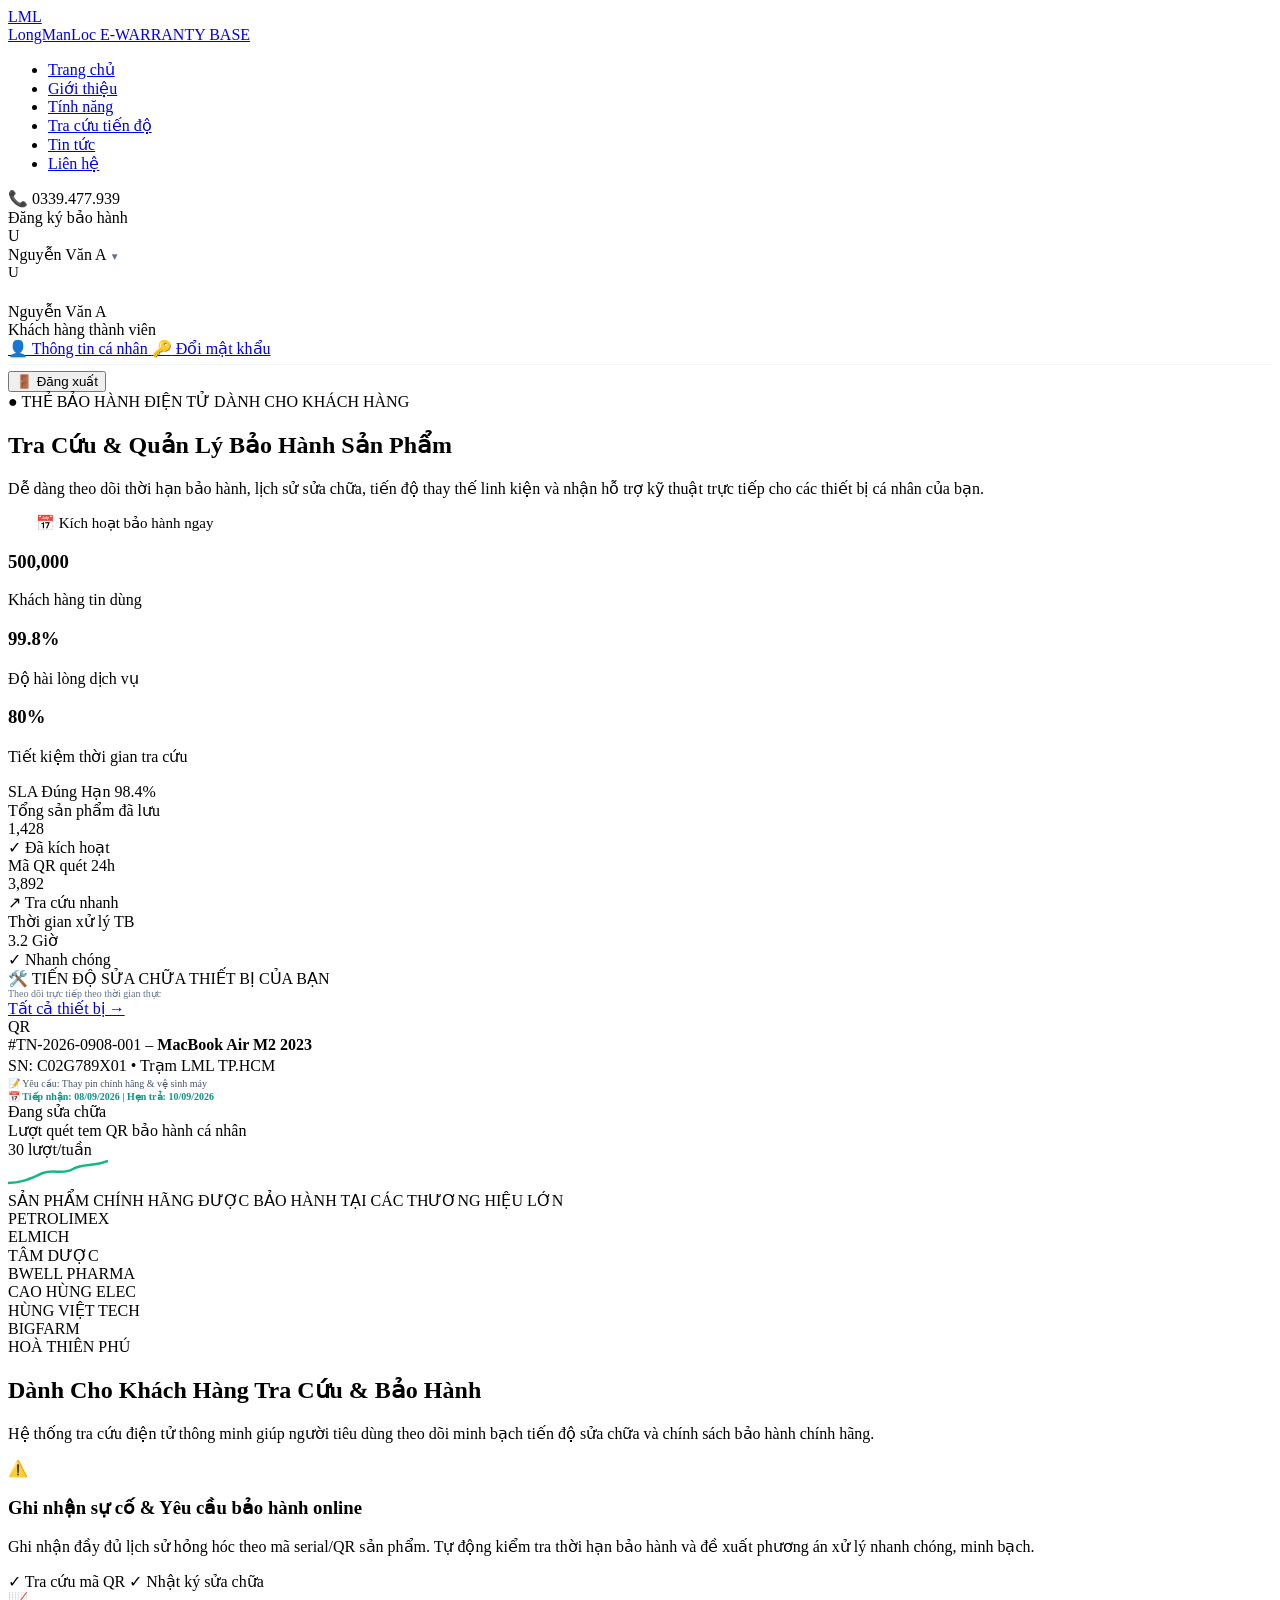
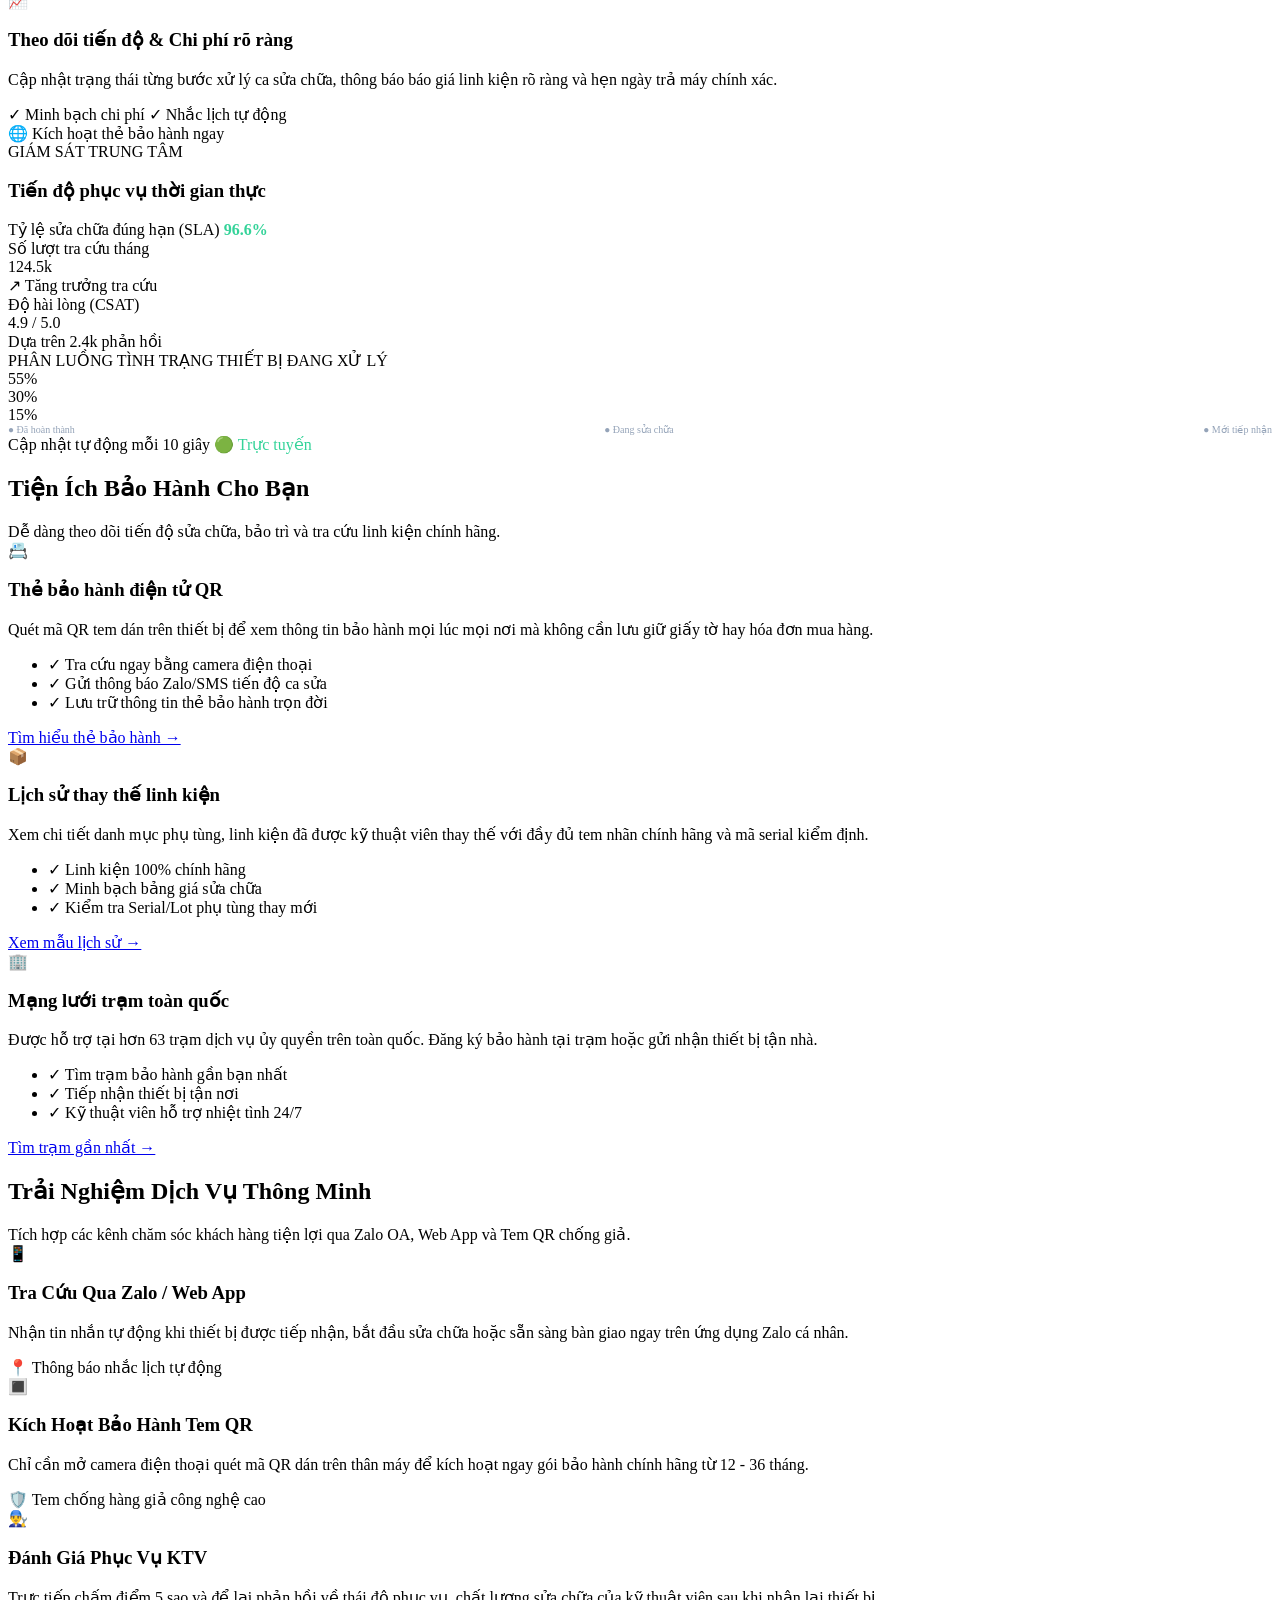
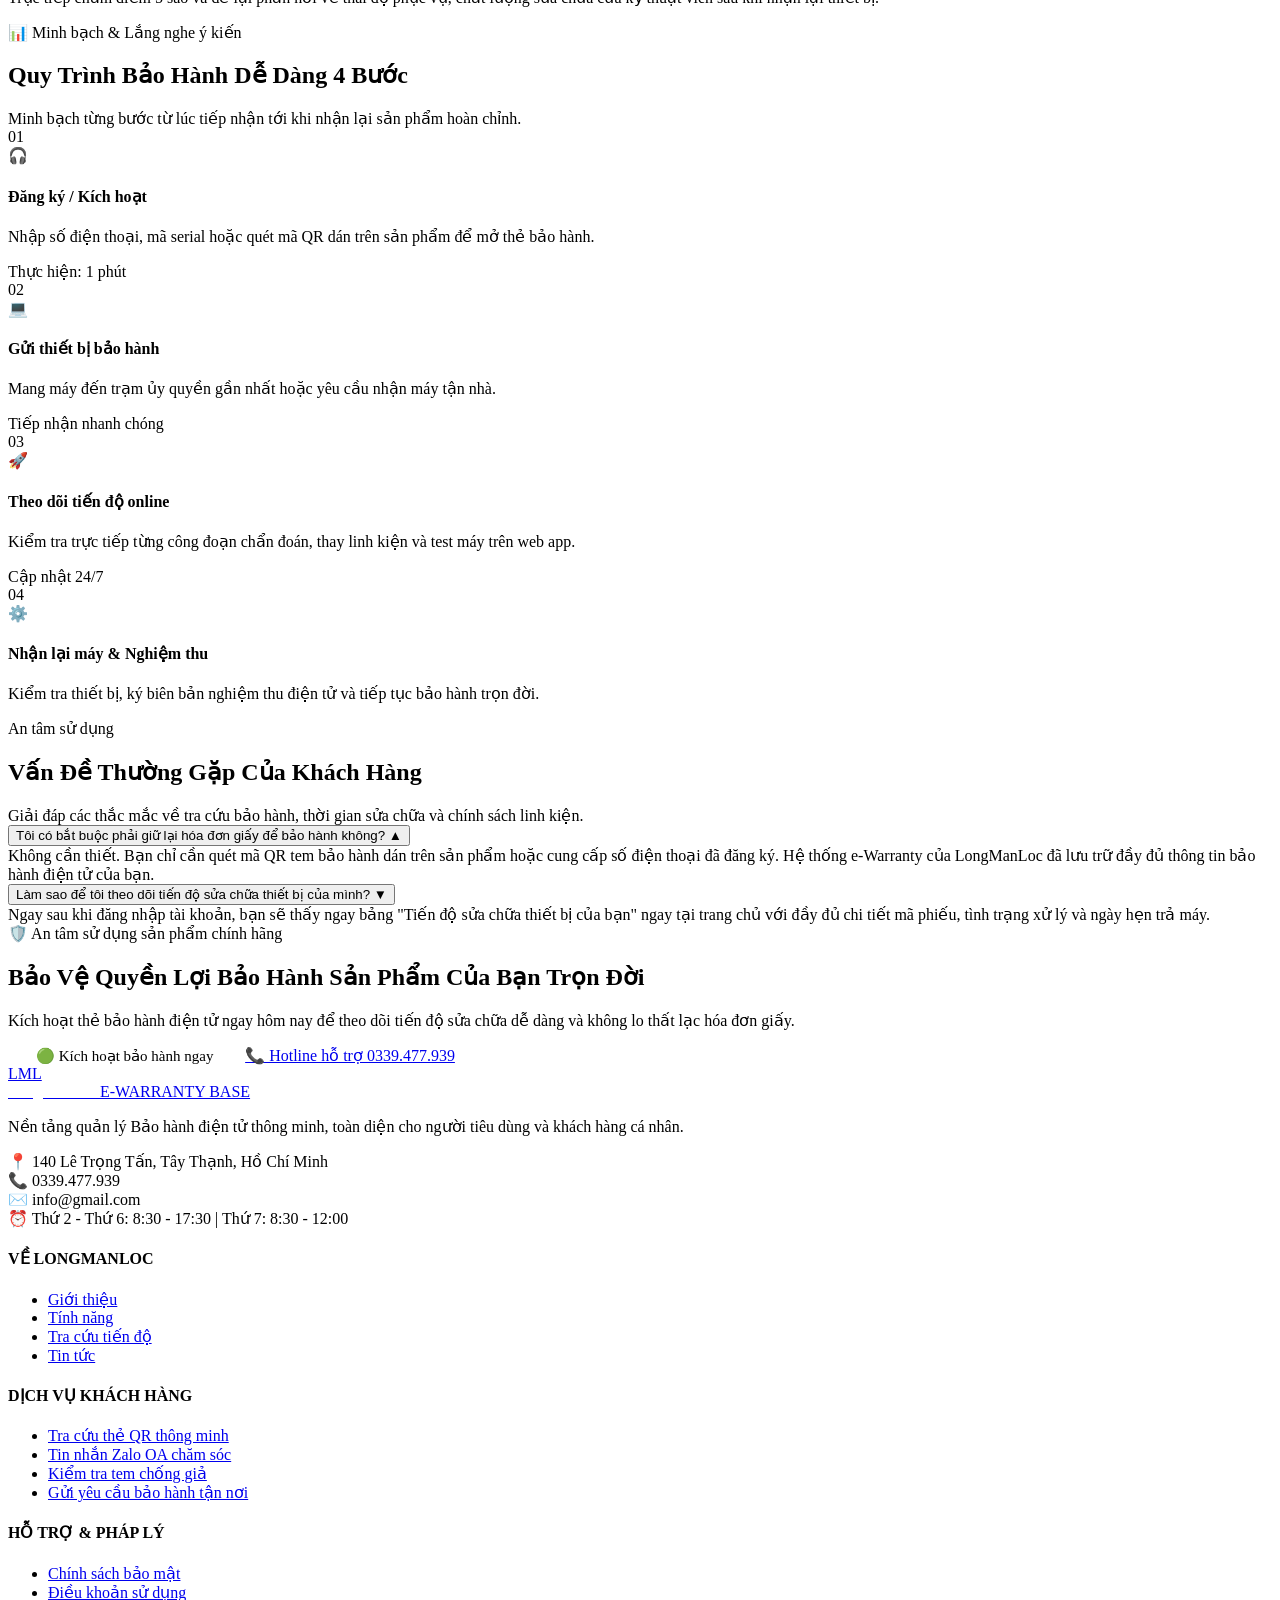
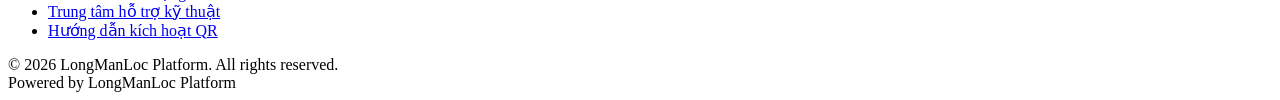
==== src/main/resources/templates/home/index.html @ a5903f1f "Update complete Spring Boot e-Warranty project with MySQL DB, Authentication, and Warranty UI" ====
<!DOCTYPE html>
<html lang="vi" xmlns:th="http://www.thymeleaf.org" xmlns:sec="http://www.thymeleaf.org/extras/spring-security">
<head>
    <meta charset="UTF-8" />
    <meta name="viewport" content="width=device-width, initial-scale=1.0" />
    <title>Trang chủ – LongManLoc E-WARRANTY BASE</title>
    <link href="https://fonts.googleapis.com/css2?family=Inter:wght@400;500;600;700;800;900&display=swap" rel="stylesheet" />
    <link rel="stylesheet" th:href="@{/css/home.css}" />
</head>
<body>

    <!-- ============================================================================
         HEADER & NAVBAR
         ============================================================================ -->
    <header class="navbar-header">
        <div class="nav-container">
            <a href="/" class="nav-brand">
                <div class="brand-icon-box">LML</div>
                <div class="brand-text">
                    <span class="brand-title">LongManLoc</span>
                    <span class="brand-subtitle">E-WARRANTY BASE</span>
                </div>
            </a>

            <ul class="nav-menu">
                <li><a href="/" class="nav-link active">Trang chủ</a></li>
                <li><a href="#about" class="nav-link">Giới thiệu</a></li>
                <li><a href="#features" class="nav-link">Tính năng</a></li>
                <li><a href="#tracking" class="nav-link">Tra cứu tiến độ</a></li>
                <li><a href="#news" class="nav-link">Tin tức</a></li>
                <li><a href="#contact" class="nav-link">Liên hệ</a></li>
            </ul>

            <div class="nav-right-actions">
                <div class="phone-contact-pill">
                    <span>📞</span> 0339.477.939
                </div>
                <a th:href="@{/Warranty/Register}" class="btn-primary-teal">
                    Đăng ký bảo hành
                </a>

                <!-- User Authenticated Profile Widget with Click Dropdown Window -->
                <div class="user-profile-menu" id="userProfileMenu" onclick="toggleProfileDropdown(event)" sec:authorize="isAuthenticated()">
                    <div class="user-avatar-circle" th:text="${userFullName != null ? #strings.substring(userFullName, 0, 1).toUpperCase() : #strings.substring(#authentication.name, 0, 1).toUpperCase()}">U</div>
                    <span class="user-name-text" th:text="${userFullName != null ? userFullName : #authentication.name}">Nguyễn Văn A</span>
                    <span style="font-size: 10px; color: #64748b;">▼</span>

                    <!-- Dropdown Popup Window -->
                    <div class="profile-dropdown-content" onclick="event.stopPropagation()">
                        <div class="profile-dropdown-header">
                            <div class="user-avatar-circle" style="width: 38px; height: 38px; font-size: 15px;" th:text="${userFullName != null ? #strings.substring(userFullName, 0, 1).toUpperCase() : #strings.substring(#authentication.name, 0, 1).toUpperCase()}">U</div>
                            <div>
                                <div class="dropdown-user-name" th:text="${userFullName != null ? userFullName : #authentication.name}">Nguyễn Văn A</div>
                                <div class="dropdown-user-role">Khách hàng thành viên</div>
                            </div>
                        </div>

                        <a href="#" class="profile-dropdown-item">
                            <span>👤</span> Thông tin cá nhân
                        </a>
                        <a href="#" class="profile-dropdown-item">
                            <span>🔑</span> Đổi mật khẩu
                        </a>
                        
                        <div style="height: 1px; background: #f1f5f9; margin: 6px 0;"></div>

                        <form th:action="@{/Account/Logout}" method="post" style="margin: 0;">
                            <button type="submit" class="profile-dropdown-item logout-item">
                                <span>🚪</span> Đăng xuất
                            </button>
                        </form>
                    </div>
                </div>
            </div>
        </div>
    </header>

    <!-- ============================================================================
         HERO BANNER SECTION
         ============================================================================ -->
    <section class="hero-section">
        <div class="hero-bg-glow"></div>
        <div class="hero-grid-container">
            
            <!-- Left Column: Copy & CTA for Retail Customers -->
            <div class="hero-left-content">
                <div class="hero-badge-tag">
                    ● THẺ BẢO HÀNH ĐIỆN TỬ DÀNH CHO KHÁCH HÀNG
                </div>
                <h1 class="hero-headline">
                    Tra Cứu & Quản Lý Bảo Hành Sản Phẩm
                </h1>
                <p class="hero-description">
                    Dễ dàng theo dõi thời hạn bảo hành, lịch sử sửa chữa, tiến độ thay thế linh kiện và nhận hỗ trợ kỹ thuật trực tiếp cho các thiết bị cá nhân của bạn.
                </p>

                <a th:href="@{/Account/Register}" class="btn-primary-teal" style="font-size: 15px; padding: 14px 28px;">
                    📅 Kích hoạt bảo hành ngay
                </a>

                <div class="hero-stats-row">
                    <div class="hero-stat-item">
                        <h3 th:text="${totalCustomers != null ? #numbers.formatInteger(totalCustomers, 1, 'COMMA') : '500,000'}">500,000</h3>
                        <p>Khách hàng tin dùng</p>
                    </div>
                    <div class="hero-stat-item">
                        <h3>99.8%</h3>
                        <p>Độ hài lòng dịch vụ</p>
                    </div>
                    <div class="hero-stat-item">
                        <h3>80%</h3>
                        <p>Tiết kiệm thời gian tra cứu</p>
                    </div>
                </div>
            </div>

            <!-- Right Column: Personal Device Repair Tracking Board (REPLACED DISPATCH BOARD) -->
            <div class="hero-dashboard-card" id="tracking">
                <div class="card-top-bar">
                    <div class="dots-wrapper">
                        <span class="dot-red"></span>
                        <span class="dot-yellow"></span>
                        <span class="dot-green"></span>
                    </div>
                    <div class="sla-pill-badge">SLA Đúng Hạn 98.4%</div>
                </div>

                <div class="dash-stats-grid">
                    <div class="dash-stat-box">
                        <div class="dash-stat-label">Tổng sản phẩm đã lưu</div>
                        <div class="dash-stat-val" th:text="${#numbers.formatInteger(totalTickets != null ? totalTickets : 1428, 1, 'COMMA')}">1,428</div>
                        <div class="dash-stat-sub">✓ Đã kích hoạt</div>
                    </div>
                    <div class="dash-stat-box">
                        <div class="dash-stat-label">Mã QR quét 24h</div>
                        <div class="dash-stat-val">3,892</div>
                        <div class="dash-stat-sub">↗ Tra cứu nhanh</div>
                    </div>
                    <div class="dash-stat-box">
                        <div class="dash-stat-label">Thời gian xử lý TB</div>
                        <div class="dash-stat-val">3.2 Giờ</div>
                        <div class="dash-stat-sub">✓ Nhanh chóng</div>
                    </div>
                </div>

                <div class="dispatch-section-header">
                    <div>
                        <span class="dispatch-title">🛠️ TIẾN ĐỘ SỬA CHỮA THIẾT BỊ CỦA BẠN</span>
                        <div style="font-size: 10px; color: #64748b; font-weight: 500;">Theo dõi trực tiếp theo thời gian thực</div>
                    </div>
                    <a href="#" class="dispatch-link">Tất cả thiết bị →</a>
                </div>

                <!-- Customer Device Tickets List -->
                <div class="dispatch-ticket-list">
                    <div th:each="ticket, iterStat : ${customerTickets}" class="ticket-item-row" style="align-items: flex-start;">
                        <div class="ticket-info-left" style="flex: 1;">
                            <div class="ticket-type-icon" th:classappend="${iterStat.index == 0 ? 'type-qr' : (iterStat.index == 1 ? 'type-sr' : 'type-ok')}"
                                 th:text="${iterStat.index == 0 ? 'QR' : (iterStat.index == 1 ? 'SR' : 'OK')}">QR</div>
                            <div style="flex: 1;">
                                <div class="ticket-title">
                                    <span th:text="${ticket.maPhieu}">#TN-2026-0908-001</span> – <strong th:text="${ticket.tenThietBi}">MacBook Air M2 2023</strong>
                                </div>
                                <div class="ticket-meta" style="margin-top: 2px;">
                                    <span th:text="${ticket.soSerial}">SN: C02G789X01</span> • <span th:text="${ticket.tenTram}">Trạm LML TP.HCM</span>
                                </div>
                                <div style="font-size: 10px; color: #475569; margin-top: 3px; font-weight: 500;">
                                    📝 <span th:text="${ticket.moTaLoi}">Yêu cầu: Thay pin chính hãng & vệ sinh máy</span>
                                </div>
                                <div style="font-size: 10px; color: #0d9488; margin-top: 2px; font-weight: 600;">
                                    📅 Tiếp nhận: <span th:text="${ticket.ngayTiepNhanStr}">08/09/2026</span> | Hẹn trả: <span th:text="${ticket.ngayHenTraStr}">10/09/2026</span>
                                </div>
                            </div>
                        </div>
                        <span th:class="${ticket.trangThaiClass}" th:text="${ticket.trangThaiBadgeText}" style="margin-top: 4px;">Đang sửa chữa</span>
                    </div>
                </div>

                <div class="qr-scan-spark-card">
                    <div>
                        <div class="qr-spark-title">Lượt quét tem QR bảo hành cá nhân</div>
                        <div class="qr-spark-val">30 lượt/tuần</div>
                    </div>
                    <svg width="100" height="28" viewBox="0 0 100 28" fill="none">
                        <path d="M0 24C15 24 25 18 35 14C45 10 55 16 65 10C75 4 85 8 100 2" stroke="#10b981" stroke-width="2.5" stroke-linecap="round"/>
                    </svg>
                </div>
            </div>

        </div>
    </section>

    <!-- ============================================================================
         BRANDS RIBBON SECTION
         ============================================================================ -->
    <section class="brands-ribbon-section">
        <div class="brands-header-text">
            SẢN PHẨM CHÍNH HÃNG ĐƯỢC BẢO HÀNH TẠI CÁC THƯƠNG HIỆU LỚN
        </div>
        <div class="brands-flex-container">
            <div class="brand-pill">PETROLIMEX</div>
            <div class="brand-pill">ELMICH</div>
            <div class="brand-pill">TÂM DƯỢC</div>
            <div class="brand-pill">BWELL PHARMA</div>
            <div class="brand-pill">CAO HÙNG ELEC</div>
            <div class="brand-pill">HÙNG VIỆT TECH</div>
            <div class="brand-pill">BIGFARM</div>
            <div class="brand-pill">HOÀ THIÊN PHÚ</div>
        </div>
    </section>

    <!-- ============================================================================
         SECTION: DÀNH CHO KHÁCH HÀNG
         ============================================================================ -->
    <section class="management-section">
        <div class="section-container">
            <h2 class="section-title">Dành Cho Khách Hàng Tra Cứu & Bảo Hành</h2>
            <p class="section-subtitle">
                Hệ thống tra cứu điện tử thông minh giúp người tiêu dùng theo dõi minh bạch tiến độ sửa chữa và chính sách bảo hành chính hãng.
            </p>

            <div class="management-grid">
                
                <!-- Left Column: Feature Cards -->
                <div class="management-left-cards">
                    <div class="feature-info-card">
                        <div class="card-icon-circle">⚠️</div>
                        <h3 class="feature-card-heading">Ghi nhận sự cố & Yêu cầu bảo hành online</h3>
                        <p class="feature-card-body">
                            Ghi nhận đầy đủ lịch sử hỏng hóc theo mã serial/QR sản phẩm. Tự động kiểm tra thời hạn bảo hành và đề xuất phương án xử lý nhanh chóng, minh bạch.
                        </p>
                        <div class="card-tags-flex">
                            <span>✓ Tra cứu mã QR</span>
                            <span>✓ Nhật ký sửa chữa</span>
                        </div>
                    </div>

                    <div class="feature-info-card">
                        <div class="card-icon-circle">📈</div>
                        <h3 class="feature-card-heading">Theo dõi tiến độ & Chi phí rõ ràng</h3>
                        <p class="feature-card-body">
                            Cập nhật trạng thái từng bước xử lý ca sửa chữa, thông báo báo giá linh kiện rõ ràng và hẹn ngày trả máy chính xác.
                        </p>
                        <div class="card-tags-flex">
                            <span>✓ Minh bạch chi phí</span>
                            <span>✓ Nhắc lịch tự động</span>
                        </div>
                    </div>

                    <a th:href="@{/Account/Register}" class="btn-primary-teal" style="align-self: flex-start; margin-top: 10px;">
                        🌐 Kích hoạt thẻ bảo hành ngay
                    </a>
                </div>

                <!-- Right Column: Real-time Dark Monitoring Panel -->
                <div class="dark-monitoring-panel">
                    <div class="dark-panel-header">
                        <div class="dark-panel-tag">GIÁM SÁT TRUNG TÂM</div>
                        <h3 class="dark-panel-title">Tiến độ phục vụ thời gian thực</h3>
                    </div>

                    <div class="sla-progress-box">
                        <div class="sla-progress-label">
                            <span>Tỷ lệ sửa chữa đúng hạn (SLA)</span>
                            <span style="color:#34d399; font-weight:800;">96.6%</span>
                        </div>
                        <div class="progress-track">
                            <div class="progress-fill" style="width: 96.6%;"></div>
                        </div>
                    </div>

                    <div class="dark-metrics-grid">
                        <div class="dark-metric-card">
                            <div class="dark-metric-title">Số lượt tra cứu tháng</div>
                            <div class="dark-metric-num">124.5k</div>
                            <div class="dark-metric-sub">↗ Tăng trưởng tra cứu</div>
                        </div>
                        <div class="dark-metric-card">
                            <div class="dark-metric-title">Độ hài lòng (CSAT)</div>
                            <div class="dark-metric-num">4.9 / 5.0</div>
                            <div class="dark-metric-sub">Dựa trên 2.4k phản hồi</div>
                        </div>
                    </div>

                    <div class="repair-breakdown-box">
                        <div class="breakdown-title">PHÂN LUỒNG TÌNH TRẠNG THIẾT BỊ ĐANG XỬ LÝ</div>
                        <div class="multi-color-bar">
                            <div class="bar-seg-delivered">55%</div>
                            <div class="bar-seg-operating">30%</div>
                            <div class="bar-seg-received">15%</div>
                        </div>
                        <div style="display:flex; justify-content:space-between; font-size:10px; color:#94a3b8;">
                            <span>● Đã hoàn thành</span>
                            <span>● Đang sửa chữa</span>
                            <span>● Mới tiếp nhận</span>
                        </div>
                    </div>

                    <div class="dark-panel-footer">
                        <span>Cập nhật tự động mỗi 10 giây</span>
                        <span style="color:#34d399;">🟢 Trực tuyến</span>
                    </div>
                </div>

            </div>
        </div>
    </section>

    <!-- ============================================================================
         SECTION: CÁC CHỨC NĂNG CHÍNH FOR CUSTOMERS
         ============================================================================ -->
    <section class="features-main-section" id="features">
        <div class="section-container">
            <div class="center-header">
                <h2 class="section-title">Tiện Ích Bảo Hành Cho Bạn</h2>
                <p class="section-subtitle" style="margin: 0 auto;">
                    Dễ dàng theo dõi tiến độ sửa chữa, bảo trì và tra cứu linh kiện chính hãng.
                </p>
            </div>

            <div class="three-cols-grid">
                
                <!-- Card 1 -->
                <div class="main-feature-card">
                    <div class="main-feature-icon">📇</div>
                    <h3 class="feature-title-h3">Thẻ bảo hành điện tử QR</h3>
                    <p class="feature-desc-p">
                        Quét mã QR tem dán trên thiết bị để xem thông tin bảo hành mọi lúc mọi nơi mà không cần lưu giữ giấy tờ hay hóa đơn mua hàng.
                    </p>
                    <ul class="checklist-ul">
                        <li><span class="check-mark">✓</span> Tra cứu ngay bằng camera điện thoại</li>
                        <li><span class="check-mark">✓</span> Gửi thông báo Zalo/SMS tiến độ ca sửa</li>
                        <li><span class="check-mark">✓</span> Lưu trữ thông tin thẻ bảo hành trọn đời</li>
                    </ul>
                    <a href="#" class="card-action-link">Tìm hiểu thẻ bảo hành →</a>
                </div>

                <!-- Card 2 -->
                <div class="main-feature-card">
                    <div class="main-feature-icon">📦</div>
                    <h3 class="feature-title-h3">Lịch sử thay thế linh kiện</h3>
                    <p class="feature-desc-p">
                        Xem chi tiết danh mục phụ tùng, linh kiện đã được kỹ thuật viên thay thế với đầy đủ tem nhãn chính hãng và mã serial kiểm định.
                    </p>
                    <ul class="checklist-ul">
                        <li><span class="check-mark">✓</span> Linh kiện 100% chính hãng</li>
                        <li><span class="check-mark">✓</span> Minh bạch bảng giá sửa chữa</li>
                        <li><span class="check-mark">✓</span> Kiểm tra Serial/Lot phụ tùng thay mới</li>
                    </ul>
                    <a href="#" class="card-action-link">Xem mẫu lịch sử →</a>
                </div>

                <!-- Card 3 -->
                <div class="main-feature-card">
                    <div class="main-feature-icon">🏢</div>
                    <h3 class="feature-title-h3">Mạng lưới trạm toàn quốc</h3>
                    <p class="feature-desc-p">
                        Được hỗ trợ tại hơn 63 trạm dịch vụ ủy quyền trên toàn quốc. Đăng ký bảo hành tại trạm hoặc gửi nhận thiết bị tận nhà.
                    </p>
                    <ul class="checklist-ul">
                        <li><span class="check-mark">✓</span> Tìm trạm bảo hành gần bạn nhất</li>
                        <li><span class="check-mark">✓</span> Tiếp nhận thiết bị tận nơi</li>
                        <li><span class="check-mark">✓</span> Kỹ thuật viên hỗ trợ nhiệt tình 24/7</li>
                    </ul>
                    <a href="#" class="card-action-link">Tìm trạm gần nhất →</a>
                </div>

            </div>
        </div>
    </section>

    <!-- ============================================================================
         SECTION: MỞ RỘNG CÁC TÍNH NĂNG THEO YÊU CẦU
         ============================================================================ -->
    <section class="extend-features-section">
        <div class="section-container">
            <div class="center-header">
                <h2 class="section-title">Trải Nghiệm Dịch Vụ Thông Minh</h2>
                <p class="section-subtitle" style="margin: 0 auto;">
                    Tích hợp các kênh chăm sóc khách hàng tiện lợi qua Zalo OA, Web App và Tem QR chống giả.
                </p>
            </div>

            <div class="three-cols-grid">
                
                <div class="main-feature-card" style="background:#ffffff;">
                    <div class="main-feature-icon">📱</div>
                    <h3 class="feature-title-h3">Tra Cứu Qua Zalo / Web App</h3>
                    <p class="feature-desc-p">
                        Nhận tin nhắn tự động khi thiết bị được tiếp nhận, bắt đầu sửa chữa hoặc sẵn sàng bàn giao ngay trên ứng dụng Zalo cá nhân.
                    </p>
                    <div class="card-tags-flex">
                        <span>📍 Thông báo nhắc lịch tự động</span>
                    </div>
                </div>

                <div class="main-feature-card" style="background:#ffffff;">
                    <div class="main-feature-icon">🔳</div>
                    <h3 class="feature-title-h3">Kích Hoạt Bảo Hành Tem QR</h3>
                    <p class="feature-desc-p">
                        Chỉ cần mở camera điện thoại quét mã QR dán trên thân máy để kích hoạt ngay gói bảo hành chính hãng từ 12 - 36 tháng.
                    </p>
                    <div class="card-tags-flex">
                        <span>🛡️ Tem chống hàng giả công nghệ cao</span>
                    </div>
                </div>

                <div class="main-feature-card" style="background:#ffffff;">
                    <div class="main-feature-icon">👨‍🔧</div>
                    <h3 class="feature-title-h3">Đánh Giá Phục Vụ KTV</h3>
                    <p class="feature-desc-p">
                        Trực tiếp chấm điểm 5 sao và để lại phản hồi về thái độ phục vụ, chất lượng sửa chữa của kỹ thuật viên sau khi nhận lại thiết bị.
                    </p>
                    <div class="card-tags-flex">
                        <span>📊 Minh bạch & Lắng nghe ý kiến</span>
                    </div>
                </div>

            </div>
        </div>
    </section>

    <!-- ============================================================================
         SECTION: QUY TRÌNH TRIỂN KHAI 4 BƯỚC FOR CUSTOMERS
         ============================================================================ -->
    <section class="process-steps-section">
        <div class="section-container">
            <div class="center-header">
                <h2 class="section-title">Quy Trình Bảo Hành Dễ Dàng 4 Bước</h2>
                <p class="section-subtitle" style="margin: 0 auto;">
                    Minh bạch từng bước từ lúc tiếp nhận tới khi nhận lại sản phẩm hoàn chỉnh.
                </p>
            </div>

            <div class="steps-four-grid">
                
                <div class="step-process-card">
                    <div>
                        <div class="step-top-head">
                            <span class="step-num-big">01</span>
                            <div class="step-icon-bg">🎧</div>
                        </div>
                        <h4 class="step-card-title">Đăng ký / Kích hoạt</h4>
                        <p class="step-card-desc">Nhập số điện thoại, mã serial hoặc quét mã QR dán trên sản phẩm để mở thẻ bảo hành.</p>
                    </div>
                    <div class="step-time-tag">Thực hiện: 1 phút</div>
                </div>

                <div class="step-process-card">
                    <div>
                        <div class="step-top-head">
                            <span class="step-num-big">02</span>
                            <div class="step-icon-bg">💻</div>
                        </div>
                        <h4 class="step-card-title">Gửi thiết bị bảo hành</h4>
                        <p class="step-card-desc">Mang máy đến trạm ủy quyền gần nhất hoặc yêu cầu nhận máy tận nhà.</p>
                    </div>
                    <div class="step-time-tag">Tiếp nhận nhanh chóng</div>
                </div>

                <div class="step-process-card">
                    <div>
                        <div class="step-top-head">
                            <span class="step-num-big">03</span>
                            <div class="step-icon-bg">🚀</div>
                        </div>
                        <h4 class="step-card-title">Theo dõi tiến độ online</h4>
                        <p class="step-card-desc">Kiểm tra trực tiếp từng công đoạn chẩn đoán, thay linh kiện và test máy trên web app.</p>
                    </div>
                    <div class="step-time-tag">Cập nhật 24/7</div>
                </div>

                <div class="step-process-card">
                    <div>
                        <div class="step-top-head">
                            <span class="step-num-big">04</span>
                            <div class="step-icon-bg">⚙️</div>
                        </div>
                        <h4 class="step-card-title">Nhận lại máy & Nghiệm thu</h4>
                        <p class="step-card-desc">Kiểm tra thiết bị, ký biên bản nghiệm thu điện tử và tiếp tục bảo hành trọn đời.</p>
                    </div>
                    <div class="step-time-tag">An tâm sử dụng</div>
                </div>

            </div>
        </div>
    </section>

    <!-- ============================================================================
         SECTION: FAQ ACCORDION FOR RETAIL CUSTOMERS
         ============================================================================ -->
    <section class="faq-accordion-section">
        <div class="section-container">
            <div class="center-header">
                <h2 class="section-title">Vấn Đề Thường Gặp Của Khách Hàng</h2>
                <p class="section-subtitle" style="margin: 0 auto;">
                    Giải đáp các thắc mắc về tra cứu bảo hành, thời gian sửa chữa và chính sách linh kiện.
                </p>
            </div>

            <div class="faq-max-width">
                
                <div class="faq-item-card active">
                    <button class="faq-question-btn" onclick="toggleFaq(this)">
                        <span>Tôi có bắt buộc phải giữ lại hóa đơn giấy để bảo hành không?</span>
                        <span class="faq-arrow">▲</span>
                    </button>
                    <div class="faq-answer-body">
                        Không cần thiết. Bạn chỉ cần quét mã QR tem bảo hành dán trên sản phẩm hoặc cung cấp số điện thoại đã đăng ký. Hệ thống e-Warranty của LongManLoc đã lưu trữ đầy đủ thông tin bảo hành điện tử của bạn.
                    </div>
                </div>

                <div class="faq-item-card">
                    <button class="faq-question-btn" onclick="toggleFaq(this)">
                        <span>Làm sao để tôi theo dõi tiến độ sửa chữa thiết bị của mình?</span>
                        <span class="faq-arrow">▼</span>
                    </button>
                    <div class="faq-answer-body">
                        Ngay sau khi đăng nhập tài khoản, bạn sẽ thấy ngay bảng "Tiến độ sửa chữa thiết bị của bạn" ngay tại trang chủ với đầy đủ chi tiết mã phiếu, tình trạng xử lý và ngày hẹn trả máy.
                    </div>
                </div>

            </div>
        </div>
    </section>

    <!-- ============================================================================
         CTA DARK BANNER FOR CUSTOMERS
         ============================================================================ -->
    <section class="cta-banner-section">
        <div class="cta-dark-card">
            <div class="cta-tag-pill">🛡️ An tâm sử dụng sản phẩm chính hãng</div>
            <h2 class="cta-heading">Bảo Vệ Quyền Lợi Bảo Hành Sản Phẩm Của Bạn Trọn Đời</h2>
            <p class="cta-subtitle">
                Kích hoạt thẻ bảo hành điện tử ngay hôm nay để theo dõi tiến độ sửa chữa dễ dàng và không lo thất lạc hóa đơn giấy.
            </p>

            <div class="cta-buttons-row">
                <a th:href="@{/Account/Register}" class="btn-primary-teal" style="font-size: 15px; padding: 14px 28px;">
                    🟢 Kích hoạt bảo hành ngay
                </a>
                <a href="tel:0339477939" class="btn-secondary-glass">
                    📞 Hotline hỗ trợ 0339.477.939
                </a>
            </div>
        </div>
    </section>

    <!-- ============================================================================
         FOOTER
         ============================================================================ -->
    <footer class="footer-main">
        <div class="footer-container">
            
            <div class="footer-brand-col">
                <a href="/" class="nav-brand">
                    <div class="brand-icon-box">LML</div>
                    <div class="brand-text">
                        <span class="brand-title" style="color:#fff;">LongManLoc</span>
                        <span class="brand-subtitle">E-WARRANTY BASE</span>
                    </div>
                </a>
                <p>Nền tảng quản lý Bảo hành điện tử thông minh, toàn diện cho người tiêu dùng và khách hàng cá nhân.</p>
                <div class="footer-contact-info">
                    <div>📍 140 Lê Trọng Tấn, Tây Thạnh, Hồ Chí Minh</div>
                    <div>📞 0339.477.939</div>
                    <div>✉️ info@gmail.com</div>
                    <div>⏰ Thứ 2 - Thứ 6: 8:30 - 17:30 | Thứ 7: 8:30 - 12:00</div>
                </div>
            </div>

            <div>
                <h4 class="footer-col-title">VỀ LONGMANLOC</h4>
                <ul class="footer-links-ul">
                    <li><a href="#">Giới thiệu</a></li>
                    <li><a href="#">Tính năng</a></li>
                    <li><a href="#tracking">Tra cứu tiến độ</a></li>
                    <li><a href="#">Tin tức</a></li>
                </ul>
            </div>

            <div>
                <h4 class="footer-col-title">DỊCH VỤ KHÁCH HÀNG</h4>
                <ul class="footer-links-ul">
                    <li><a href="#">Tra cứu thẻ QR thông minh</a></li>
                    <li><a href="#">Tin nhắn Zalo OA chăm sóc</a></li>
                    <li><a href="#">Kiểm tra tem chống giả</a></li>
                    <li><a href="#">Gửi yêu cầu bảo hành tận nơi</a></li>
                </ul>
            </div>

            <div>
                <h4 class="footer-col-title">HỖ TRỢ & PHÁP LÝ</h4>
                <ul class="footer-links-ul">
                    <li><a href="#">Chính sách bảo mật</a></li>
                    <li><a href="#">Điều khoản sử dụng</a></li>
                    <li><a href="#">Trung tâm hỗ trợ kỹ thuật</a></li>
                    <li><a href="#">Hướng dẫn kích hoạt QR</a></li>
                </ul>
            </div>

        </div>

        <div class="footer-bottom-strip">
            <div>© 2026 LongManLoc Platform. All rights reserved.</div>
            <div>Powered by LongManLoc Platform</div>
        </div>
    </footer>

    <!-- Interactive JS for Accordion and Profile Dropdown -->
    <script>
        function toggleFaq(btn) {
            const card = btn.parentElement;
            const arrow = btn.querySelector('.faq-arrow');
            const isActive = card.classList.contains('active');
            
            document.querySelectorAll('.faq-item-card').forEach(item => {
                item.classList.remove('active');
                const a = item.querySelector('.faq-arrow');
                if (a) a.textContent = '▼';
            });

            if (!isActive) {
                card.classList.add('active');
                arrow.textContent = '▲';
            }
        }

        function toggleProfileDropdown(event) {
            event.stopPropagation();
            const menu = document.getElementById('userProfileMenu');
            if (menu) {
                menu.classList.toggle('show');
            }
        }

        document.addEventListener('click', function(event) {
            const menu = document.getElementById('userProfileMenu');
            if (menu && menu.classList.contains('show')) {
                if (!menu.contains(event.target)) {
                    menu.classList.remove('show');
                }
            }
        });
    </script>
</body>
</html>
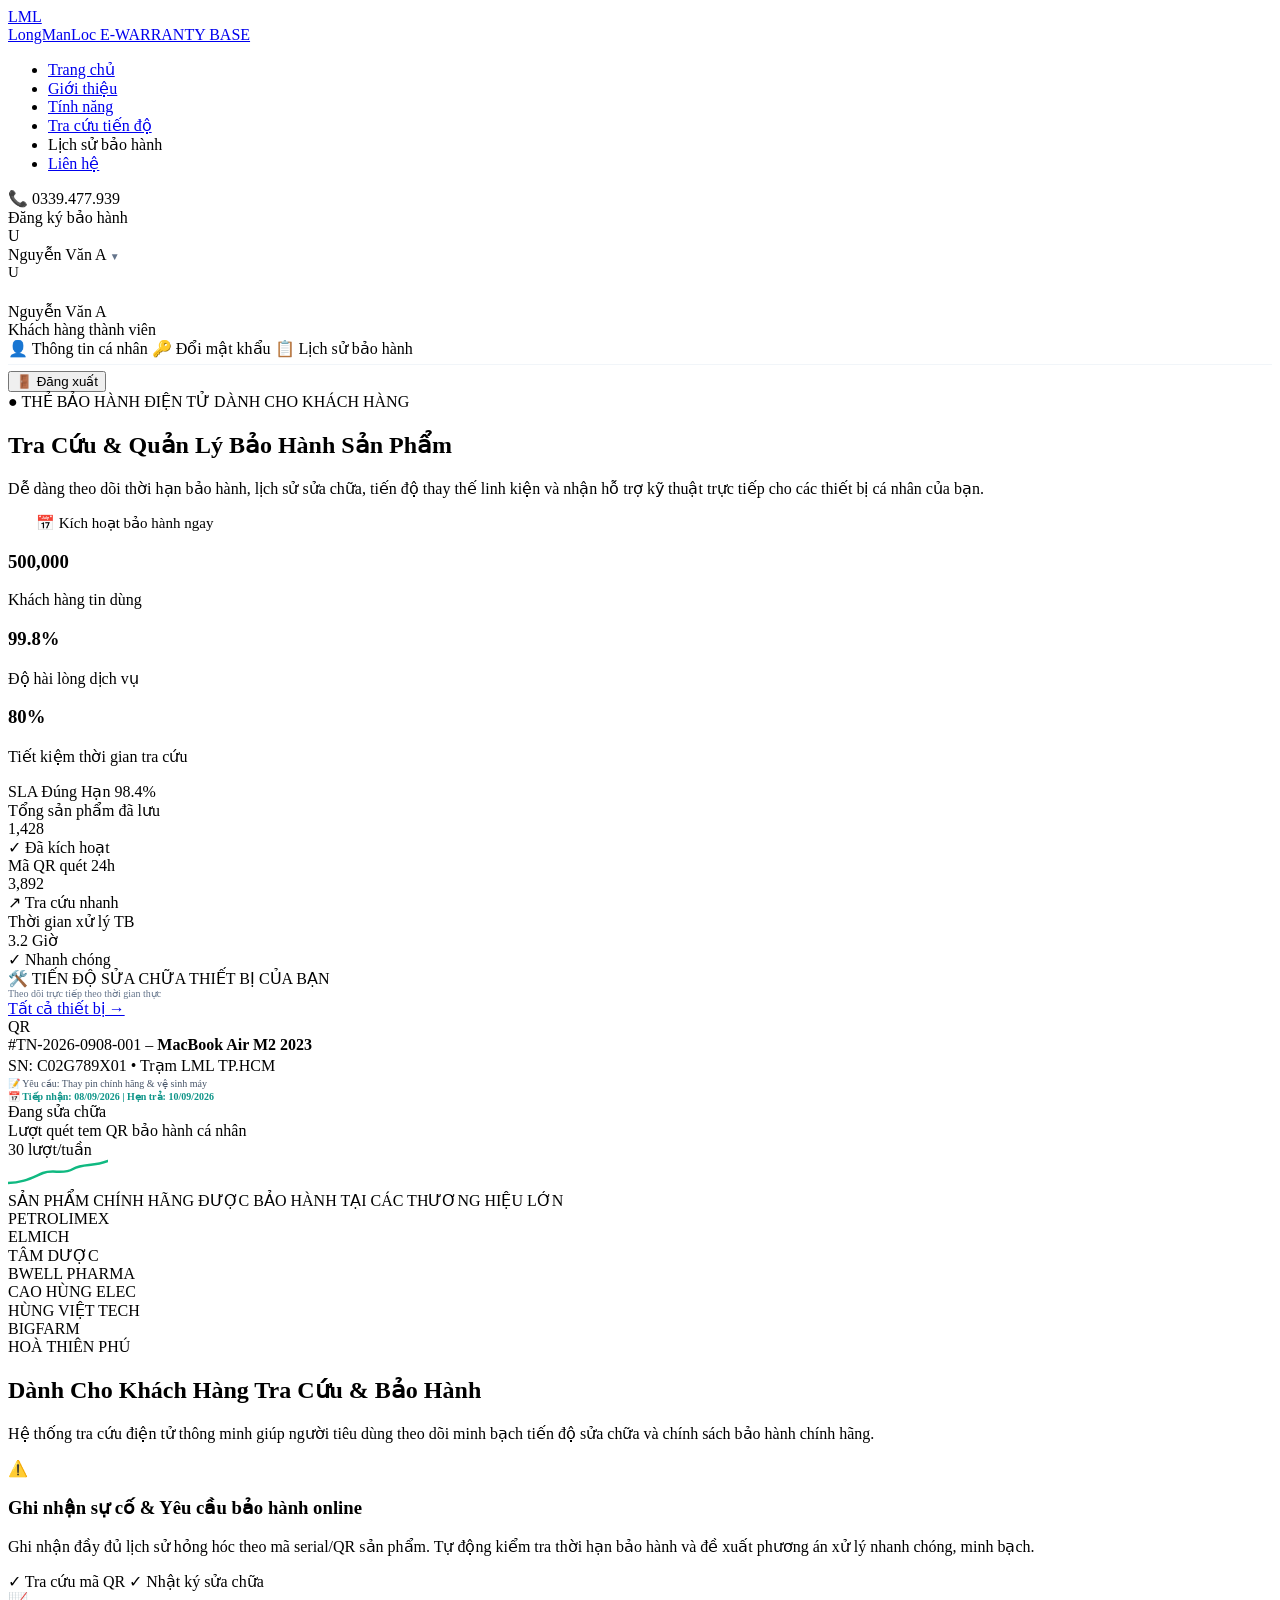
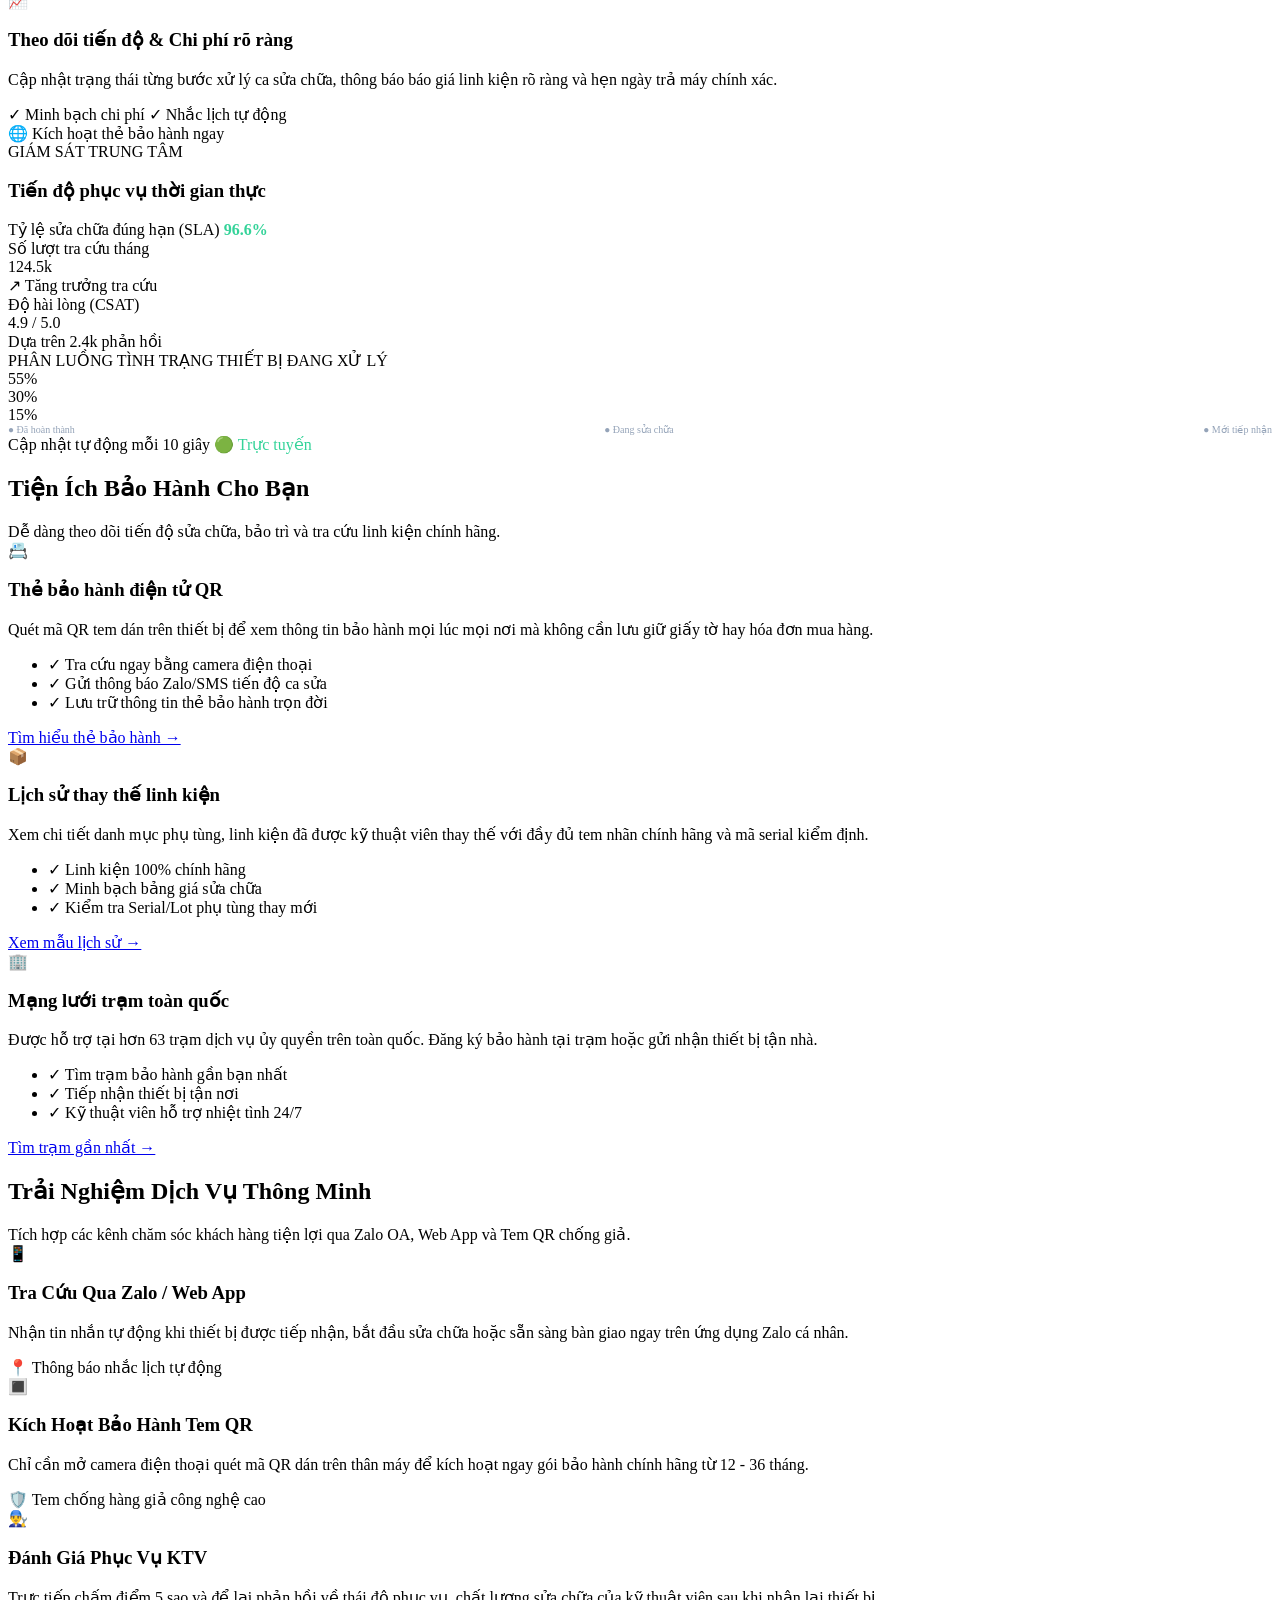
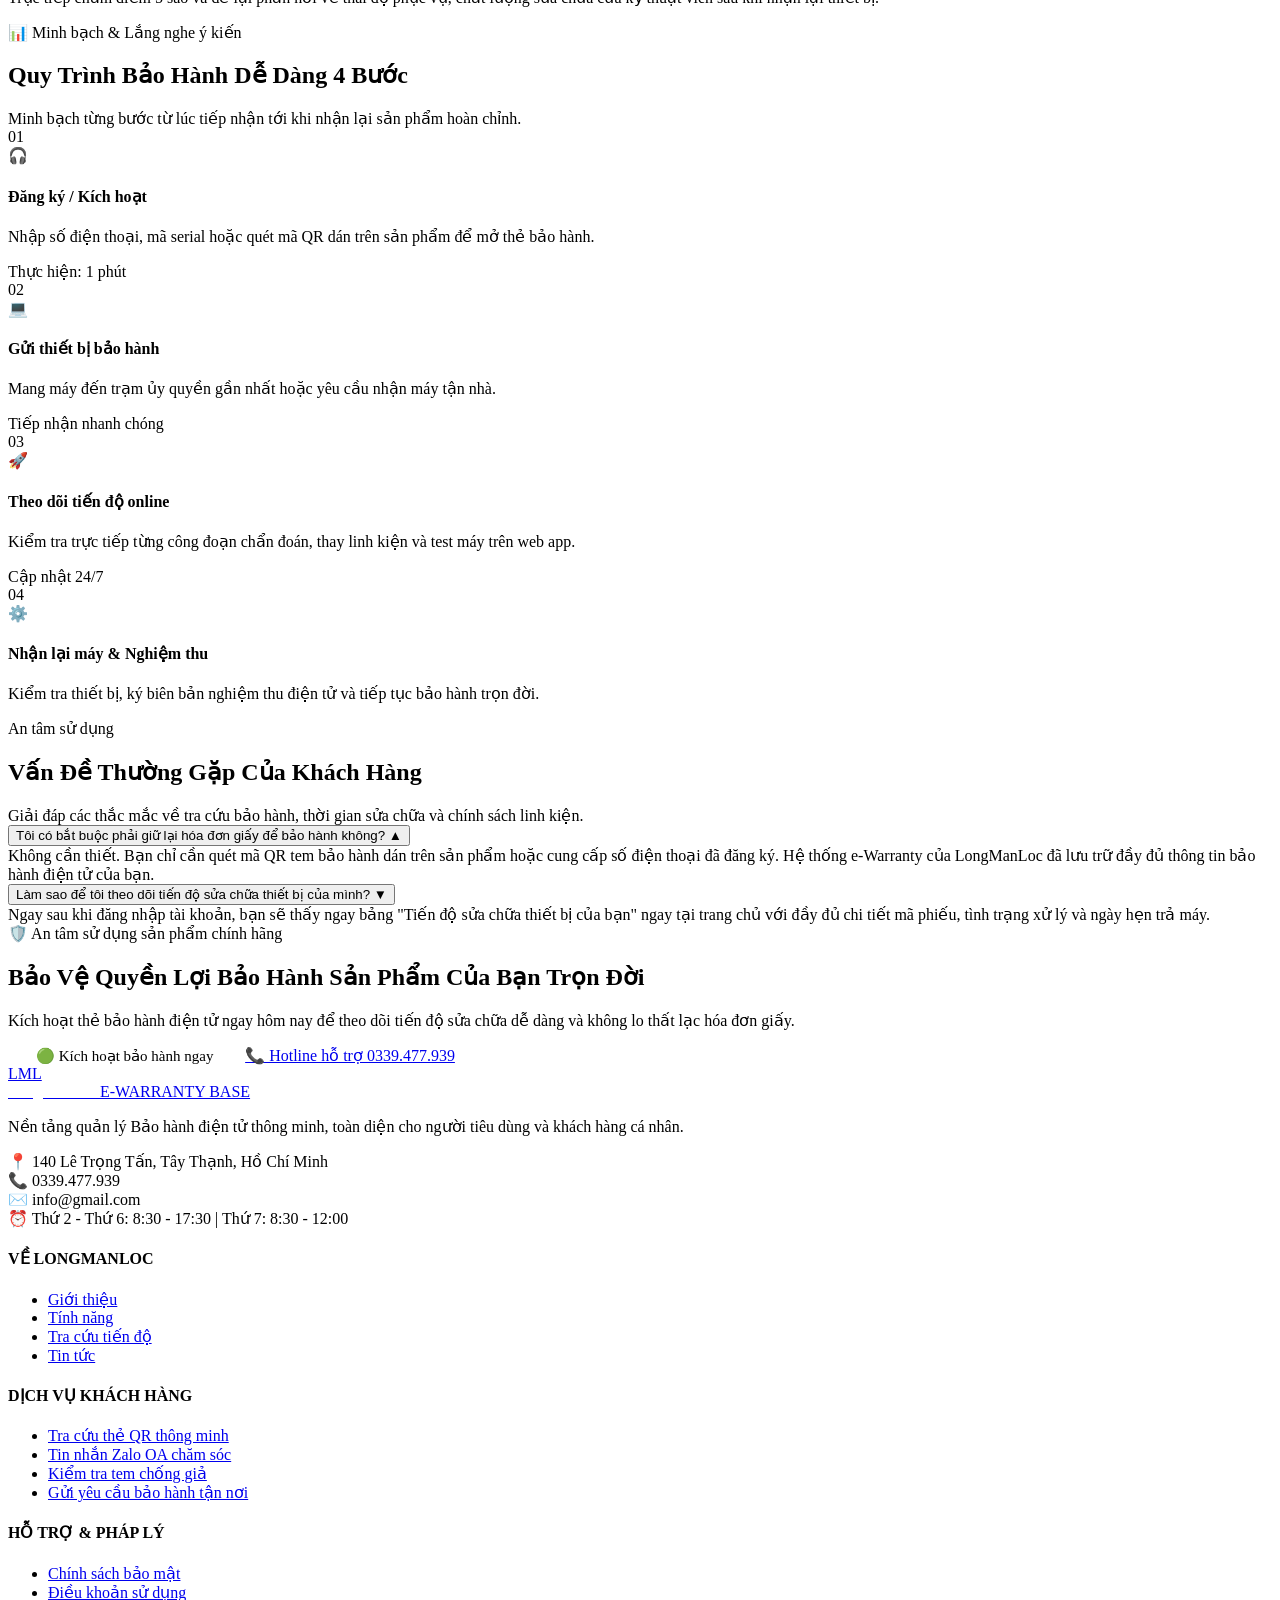
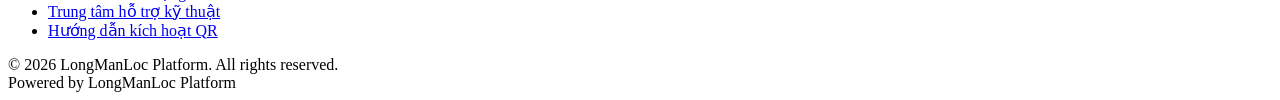
==== commit 3466255a: "Add Profile, Change Password, Warranty History, and improved Warranty Registration pages" ====
--- a/src/main/resources/templates/home/index.html
+++ b/src/main/resources/templates/home/index.html
@@ -27,7 +27,7 @@
                 <li><a href="#about" class="nav-link">Giới thiệu</a></li>
                 <li><a href="#features" class="nav-link">Tính năng</a></li>
                 <li><a href="#tracking" class="nav-link">Tra cứu tiến độ</a></li>
-                <li><a href="#news" class="nav-link">Tin tức</a></li>
+                <li sec:authorize="isAuthenticated()"><a th:href="@{/Warranty/History}" class="nav-link">Lịch sử bảo hành</a></li>
                 <li><a href="#contact" class="nav-link">Liên hệ</a></li>
             </ul>
 
@@ -55,11 +55,14 @@
                             </div>
                         </div>
 
-                        <a href="#" class="profile-dropdown-item">
+                        <a th:href="@{/Account/Profile}" class="profile-dropdown-item">
                             <span>👤</span> Thông tin cá nhân
                         </a>
-                        <a href="#" class="profile-dropdown-item">
+                        <a th:href="@{/Account/ChangePassword}" class="profile-dropdown-item">
                             <span>🔑</span> Đổi mật khẩu
+                        </a>
+                        <a th:href="@{/Warranty/History}" class="profile-dropdown-item">
+                            <span>📋</span> Lịch sử bảo hành
                         </a>
                         
                         <div style="height: 1px; background: #f1f5f9; margin: 6px 0;"></div>
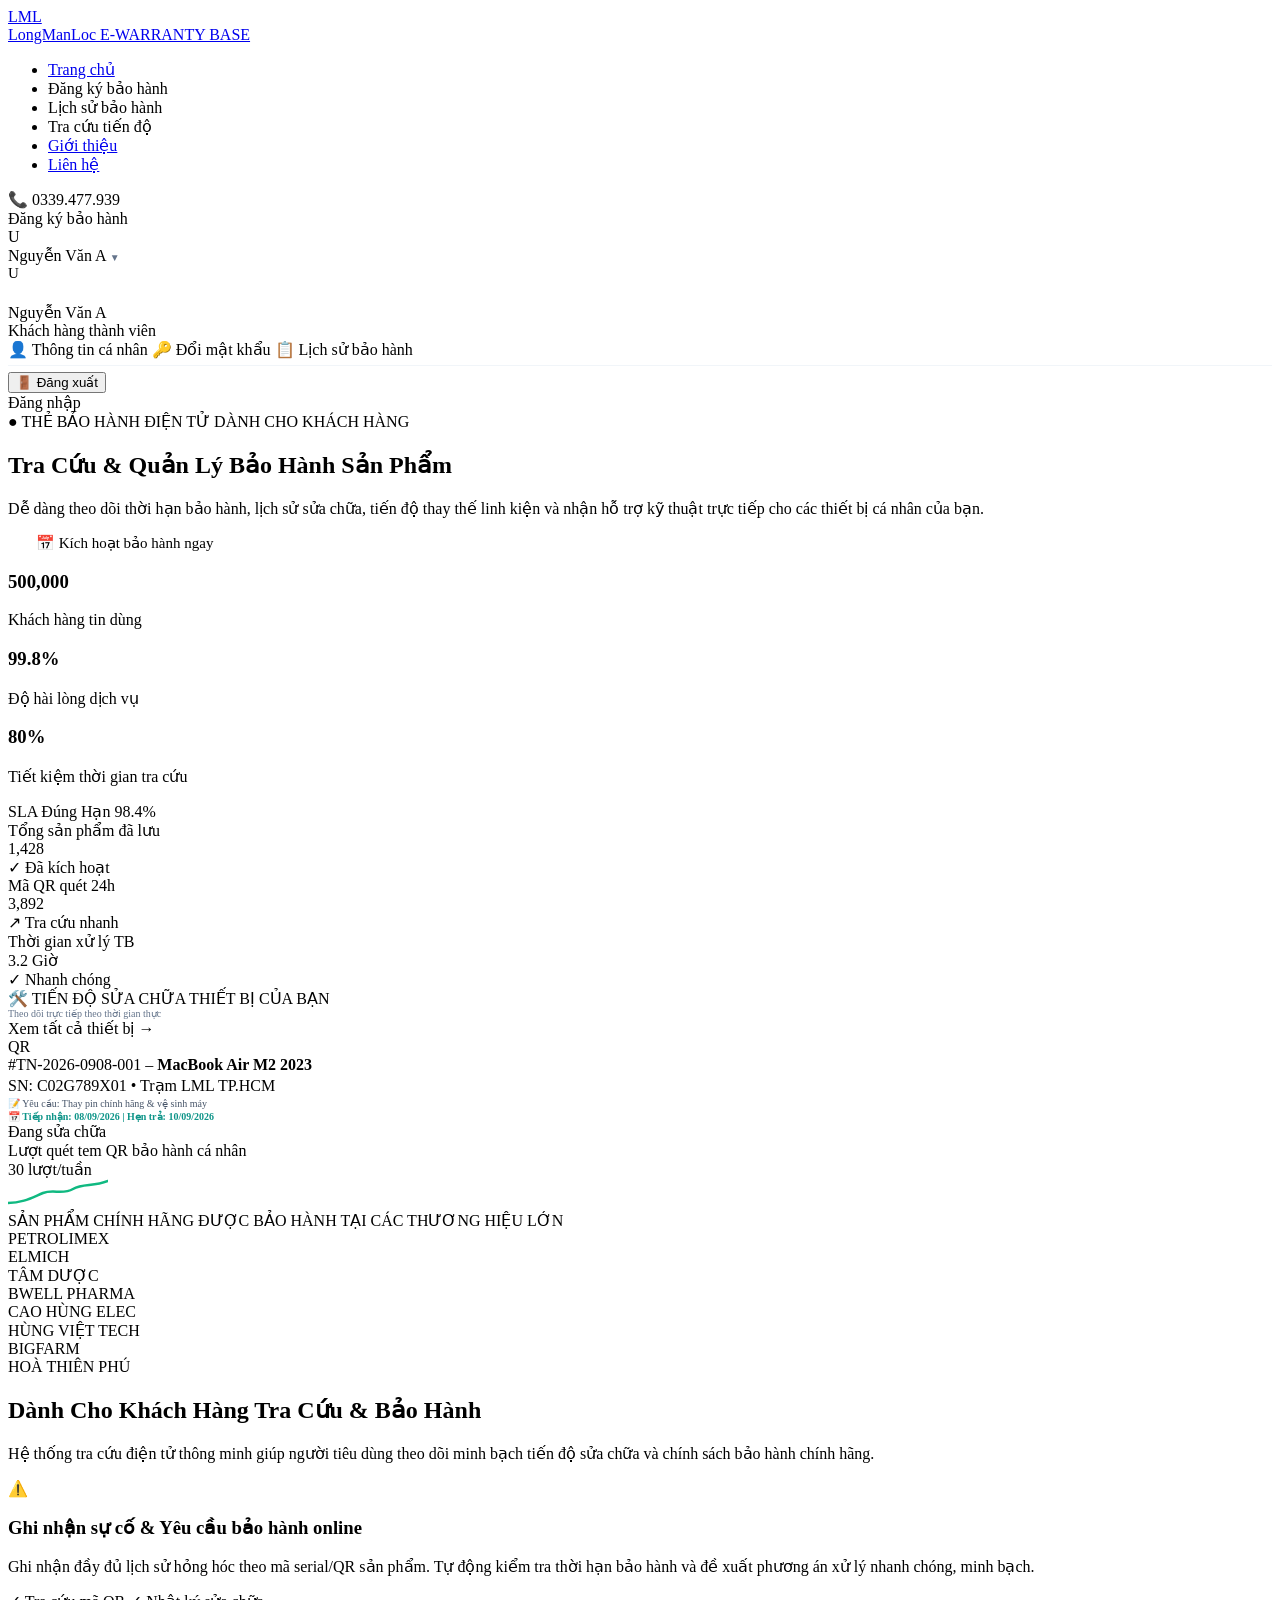
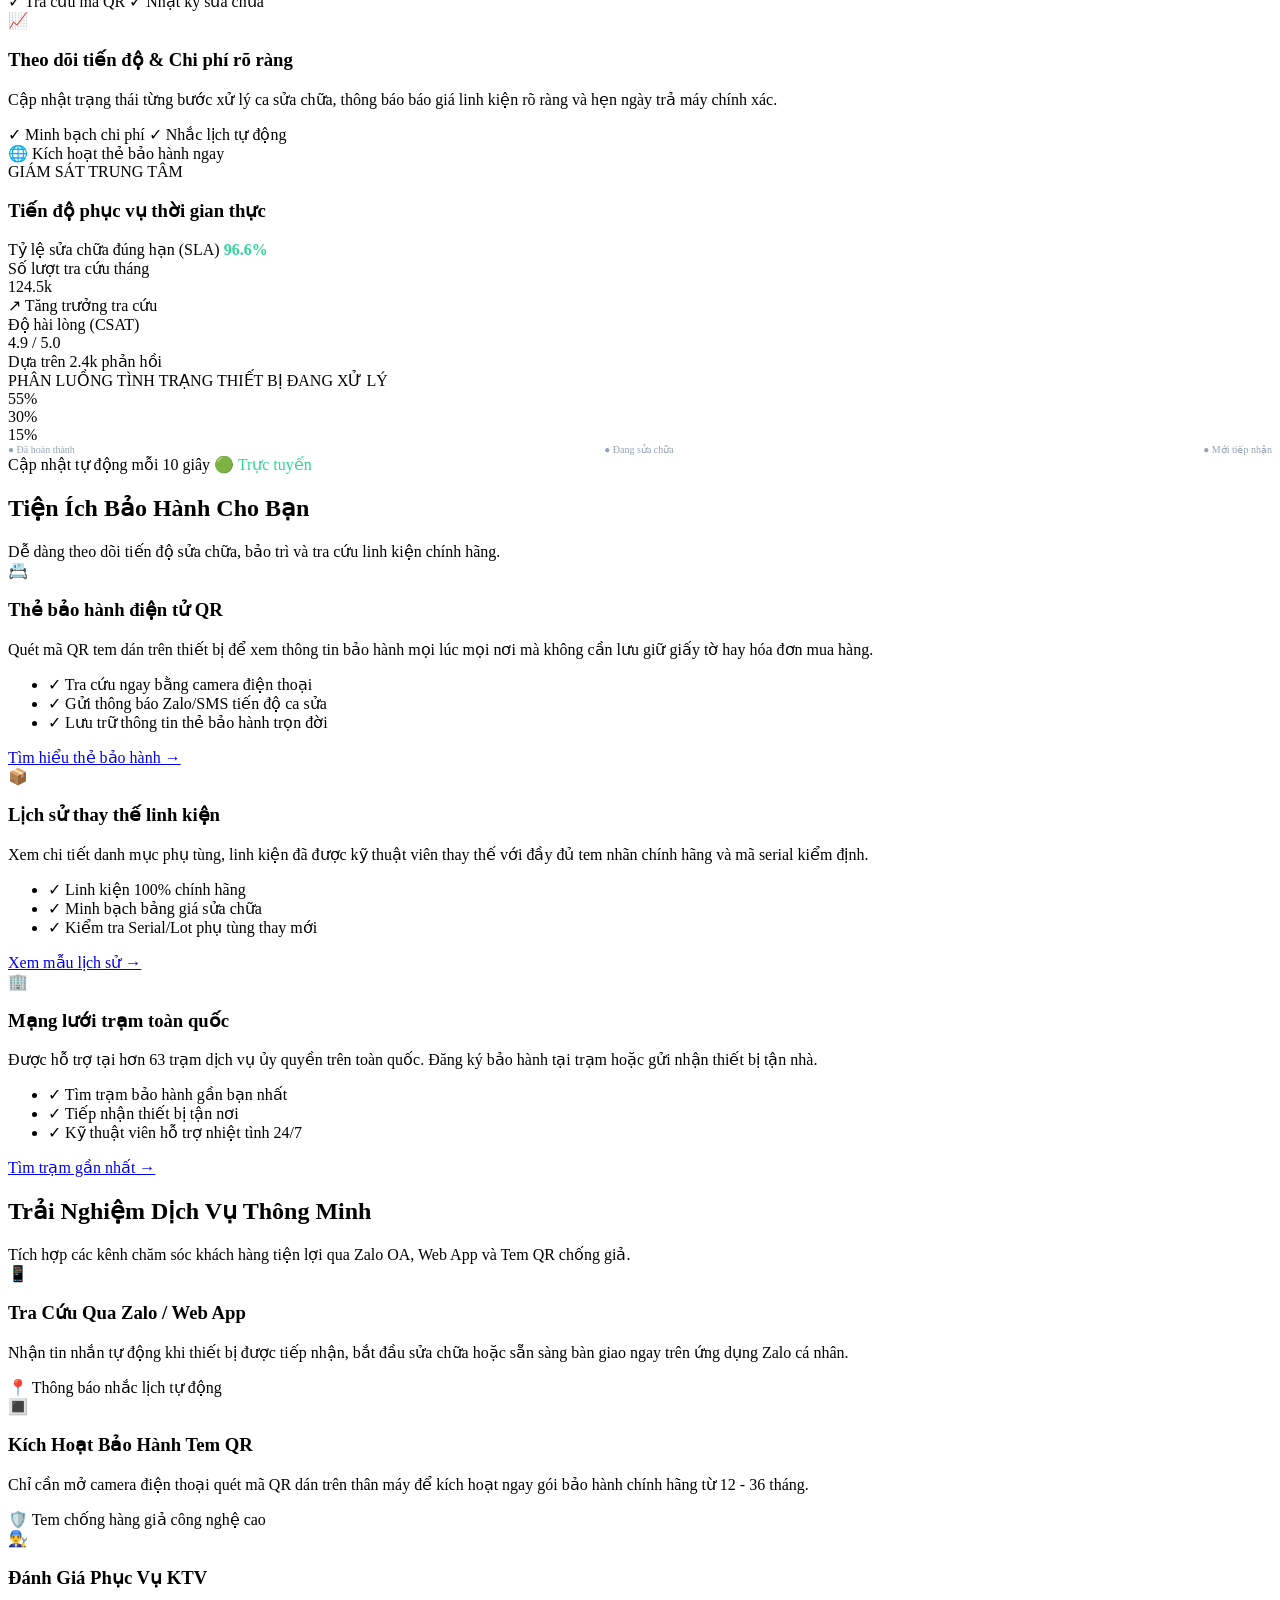
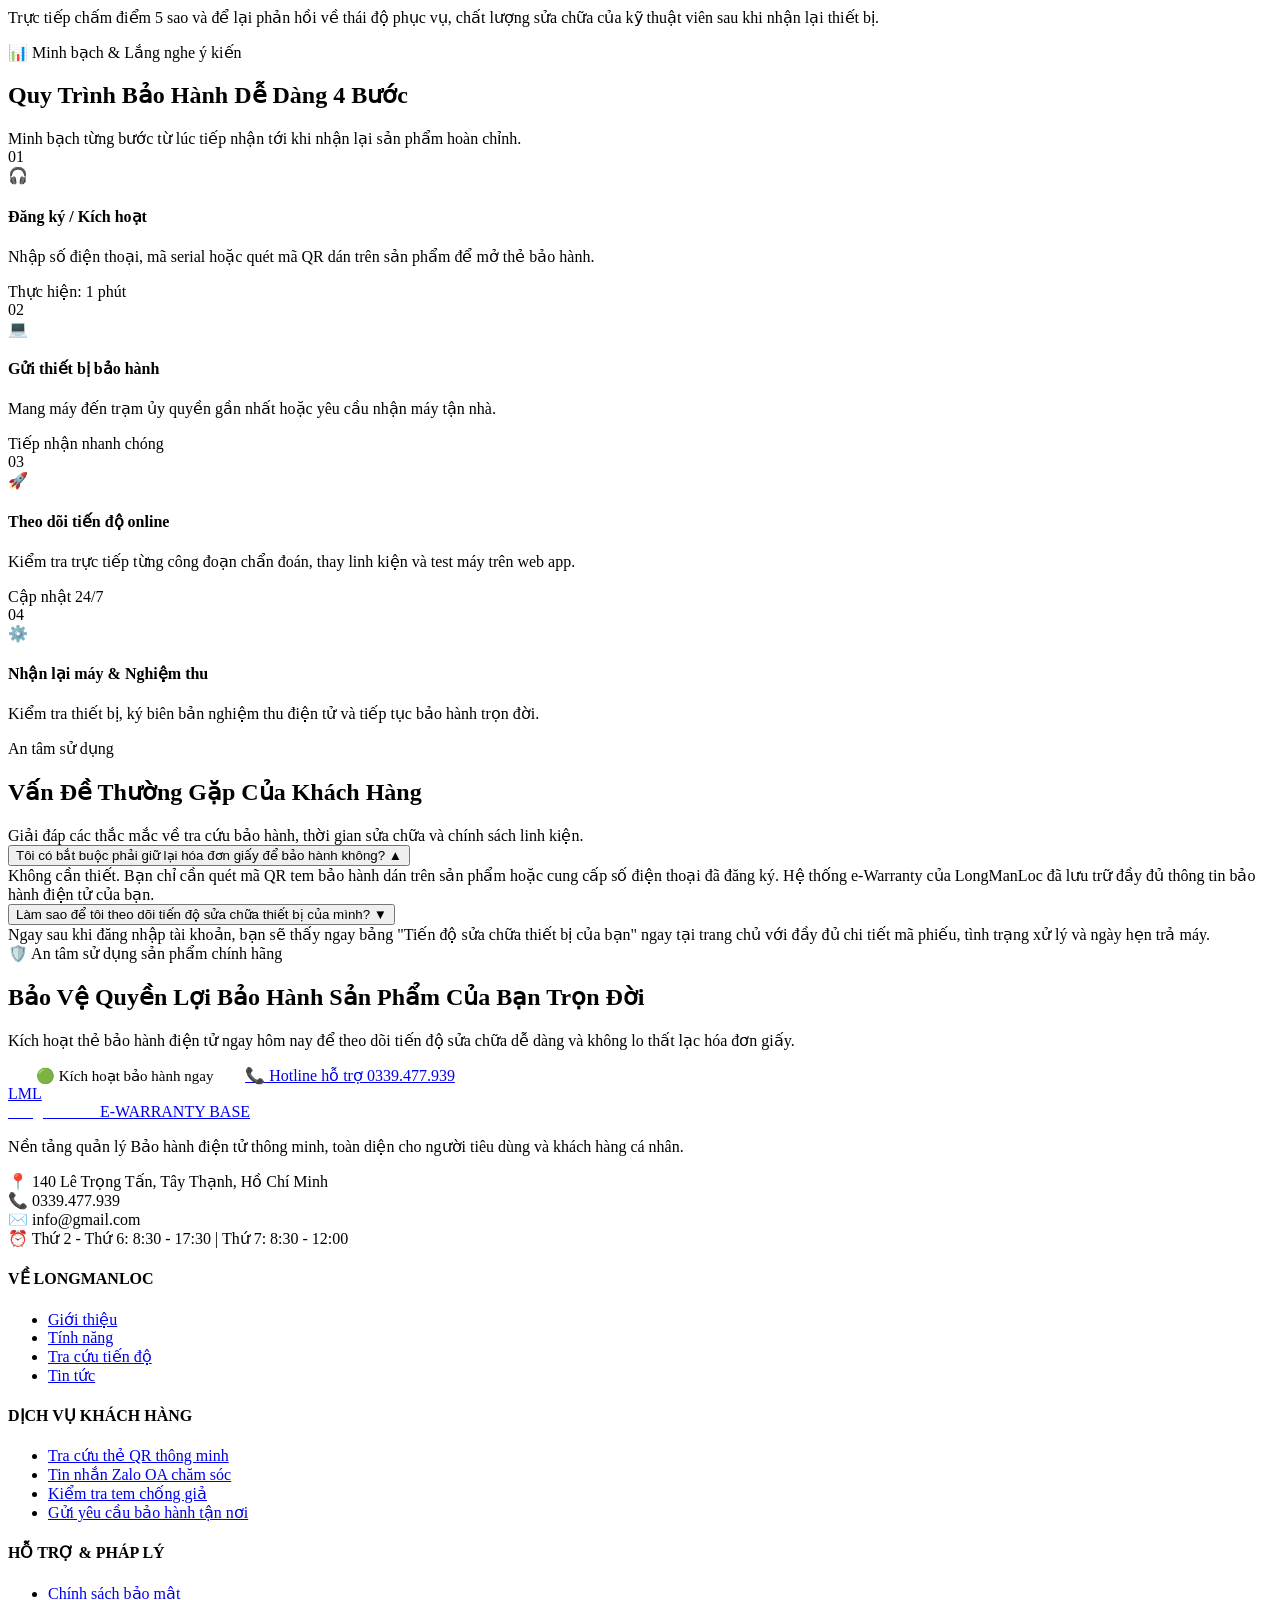
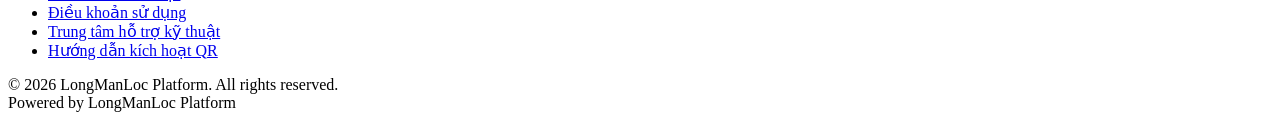
==== commit 5e2242c8: "Implement Profile, Change Password, Warranty Register enhancement, and Warranty History management" ====
--- a/src/main/resources/templates/home/index.html
+++ b/src/main/resources/templates/home/index.html
@@ -24,10 +24,10 @@
 
             <ul class="nav-menu">
                 <li><a href="/" class="nav-link active">Trang chủ</a></li>
+                <li><a th:href="@{/Warranty/Register}" class="nav-link">Đăng ký bảo hành</a></li>
+                <li><a th:href="@{/Warranty/History}" class="nav-link">Lịch sử bảo hành</a></li>
+                <li><a th:href="@{/Warranty/Lookup}" class="nav-link">Tra cứu tiến độ</a></li>
                 <li><a href="#about" class="nav-link">Giới thiệu</a></li>
-                <li><a href="#features" class="nav-link">Tính năng</a></li>
-                <li><a href="#tracking" class="nav-link">Tra cứu tiến độ</a></li>
-                <li sec:authorize="isAuthenticated()"><a th:href="@{/Warranty/History}" class="nav-link">Lịch sử bảo hành</a></li>
                 <li><a href="#contact" class="nav-link">Liên hệ</a></li>
             </ul>
 
@@ -74,6 +74,11 @@
                         </form>
                     </div>
                 </div>
+
+                <!-- If Anonymous: Login link -->
+                <a th:href="@{/Account/Login}" class="btn-secondary-white" sec:authorize="isAnonymous()">
+                    Đăng nhập
+                </a>
             </div>
         </div>
     </header>
@@ -151,7 +156,7 @@
                         <span class="dispatch-title">🛠️ TIẾN ĐỘ SỬA CHỮA THIẾT BỊ CỦA BẠN</span>
                         <div style="font-size: 10px; color: #64748b; font-weight: 500;">Theo dõi trực tiếp theo thời gian thực</div>
                     </div>
-                    <a href="#" class="dispatch-link">Tất cả thiết bị →</a>
+                    <a th:href="@{/Warranty/History}" class="dispatch-link">Xem tất cả thiết bị →</a>
                 </div>
 
                 <!-- Customer Device Tickets List -->
